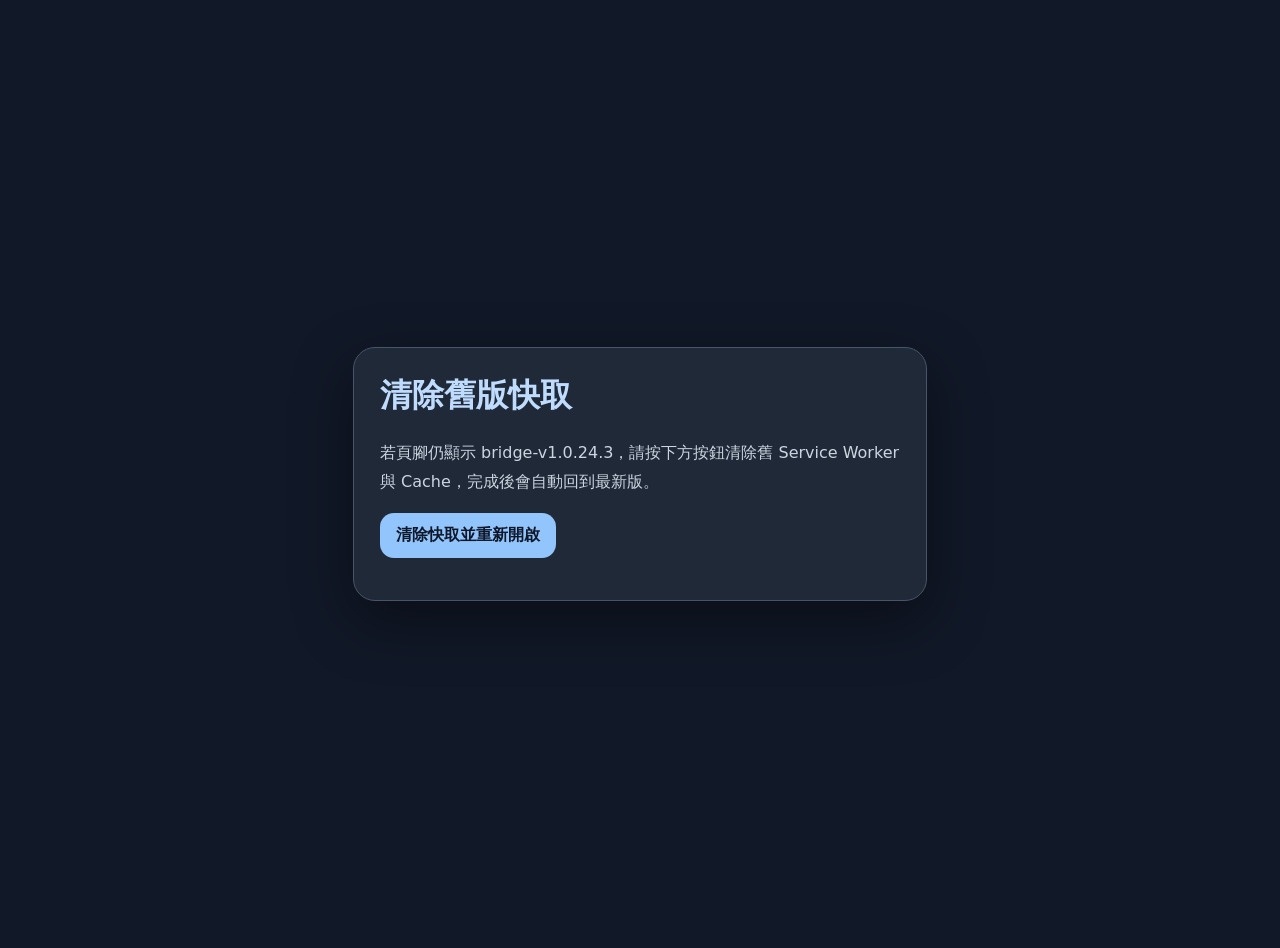
==== cache-reset.html @ f0353649 "Add files via upload" ====
<!doctype html>
<html lang="zh-Hant">
<head>
  <meta charset="utf-8" />
  <meta name="viewport" content="width=device-width, initial-scale=1" />
  <title>清除合約橋牌快取</title>
  <style>body{font-family:system-ui,-apple-system,BlinkMacSystemFont,"Segoe UI",sans-serif;background:#111827;color:#e5e7eb;display:grid;place-items:center;min-height:100vh;margin:0;padding:24px}main{max-width:520px;background:#1f2937;border:1px solid #475569;border-radius:22px;padding:26px;box-shadow:0 20px 60px #0006}h1{margin-top:0;color:#bfdbfe}button{font:inherit;font-weight:800;border:0;border-radius:14px;padding:12px 16px;background:#93c5fd;color:#0f172a;cursor:pointer}.muted{color:#cbd5e1;line-height:1.8}</style>
</head>
<body>
<main>
  <h1>清除舊版快取</h1>
  <p class="muted">若頁腳仍顯示 bridge-v1.0.24.3，請按下方按鈕清除舊 Service Worker 與 Cache，完成後會自動回到最新版。</p>
  <button id="resetBtn">清除快取並重新開啟</button>
  <p id="status" class="muted"></p>
</main>
<script>
async function reset(){
  const status=document.getElementById('status');
  status.textContent='正在清除 Service Worker 與快取...';
  try{
    if('serviceWorker' in navigator){
      const regs=await navigator.serviceWorker.getRegistrations();
      await Promise.all(regs.map(r=>r.unregister()));
    }
    if('caches' in window){
      const keys=await caches.keys();
      await Promise.all(keys.map(k=>caches.delete(k)));
    }
    status.textContent='完成，正在重新開啟最新版...';
    const base=location.pathname.replace(/cache-reset\.html$/,'');
    setTimeout(()=>location.replace(base+'?fresh=1.0.24.5-'+Date.now()),500);
  }catch(err){
    status.textContent='清除失敗：'+(err&&err.message?err.message:String(err));
  }
}
document.getElementById('resetBtn').addEventListener('click',reset);
</script>
</body>
</html>
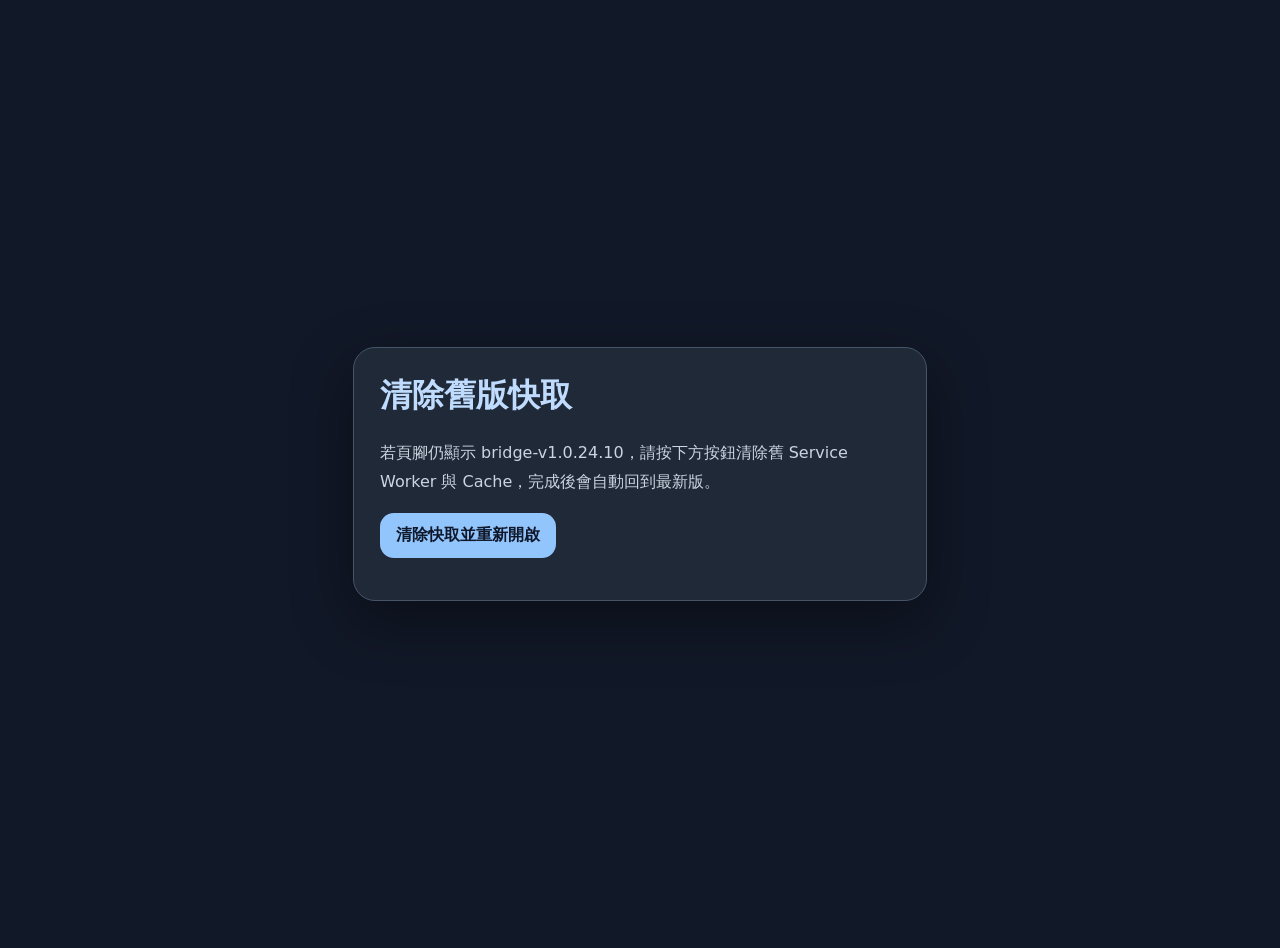
==== commit 076be0b1: "Add files via upload" ====
--- a/cache-reset.html
+++ b/cache-reset.html
@@ -9,7 +9,7 @@
 <body>
 <main>
   <h1>清除舊版快取</h1>
-  <p class="muted">若頁腳仍顯示 bridge-v1.0.24.3，請按下方按鈕清除舊 Service Worker 與 Cache，完成後會自動回到最新版。</p>
+  <p class="muted">若頁腳仍顯示 bridge-v1.0.24.10，請按下方按鈕清除舊 Service Worker 與 Cache，完成後會自動回到最新版。</p>
   <button id="resetBtn">清除快取並重新開啟</button>
   <p id="status" class="muted"></p>
 </main>
@@ -28,7 +28,7 @@
     }
     status.textContent='完成，正在重新開啟最新版...';
     const base=location.pathname.replace(/cache-reset\.html$/,'');
-    setTimeout(()=>location.replace(base+'?fresh=1.0.24.5-'+Date.now()),500);
+    setTimeout(()=>location.replace(base+'?fresh=1.0.24.9-'+Date.now()),500);
   }catch(err){
     status.textContent='清除失敗：'+(err&&err.message?err.message:String(err));
   }
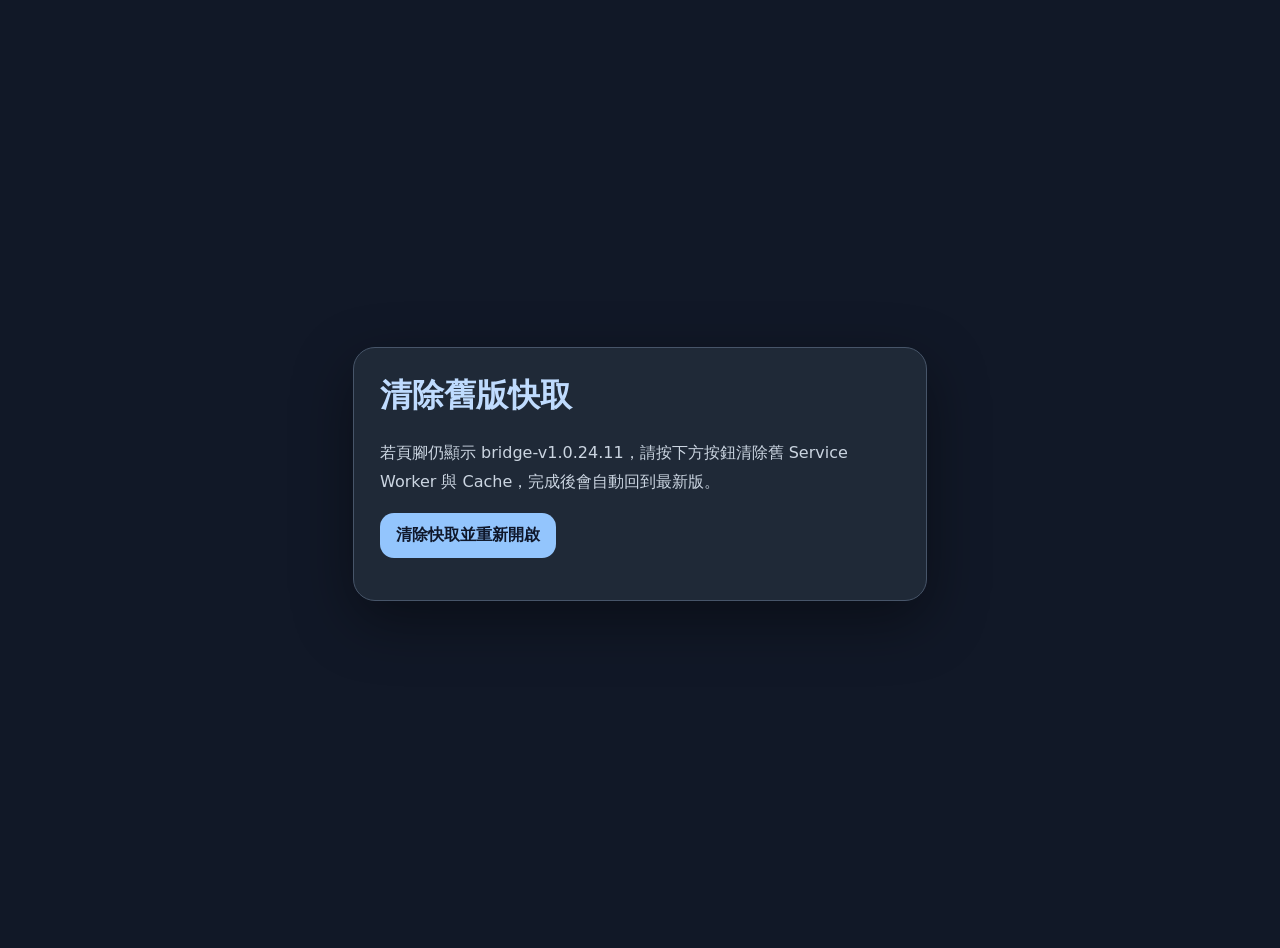
==== commit f83b5edf: "Add files via upload" ====
--- a/cache-reset.html
+++ b/cache-reset.html
@@ -9,7 +9,7 @@
 <body>
 <main>
   <h1>清除舊版快取</h1>
-  <p class="muted">若頁腳仍顯示 bridge-v1.0.24.10，請按下方按鈕清除舊 Service Worker 與 Cache，完成後會自動回到最新版。</p>
+  <p class="muted">若頁腳仍顯示 bridge-v1.0.24.11，請按下方按鈕清除舊 Service Worker 與 Cache，完成後會自動回到最新版。</p>
   <button id="resetBtn">清除快取並重新開啟</button>
   <p id="status" class="muted"></p>
 </main>
